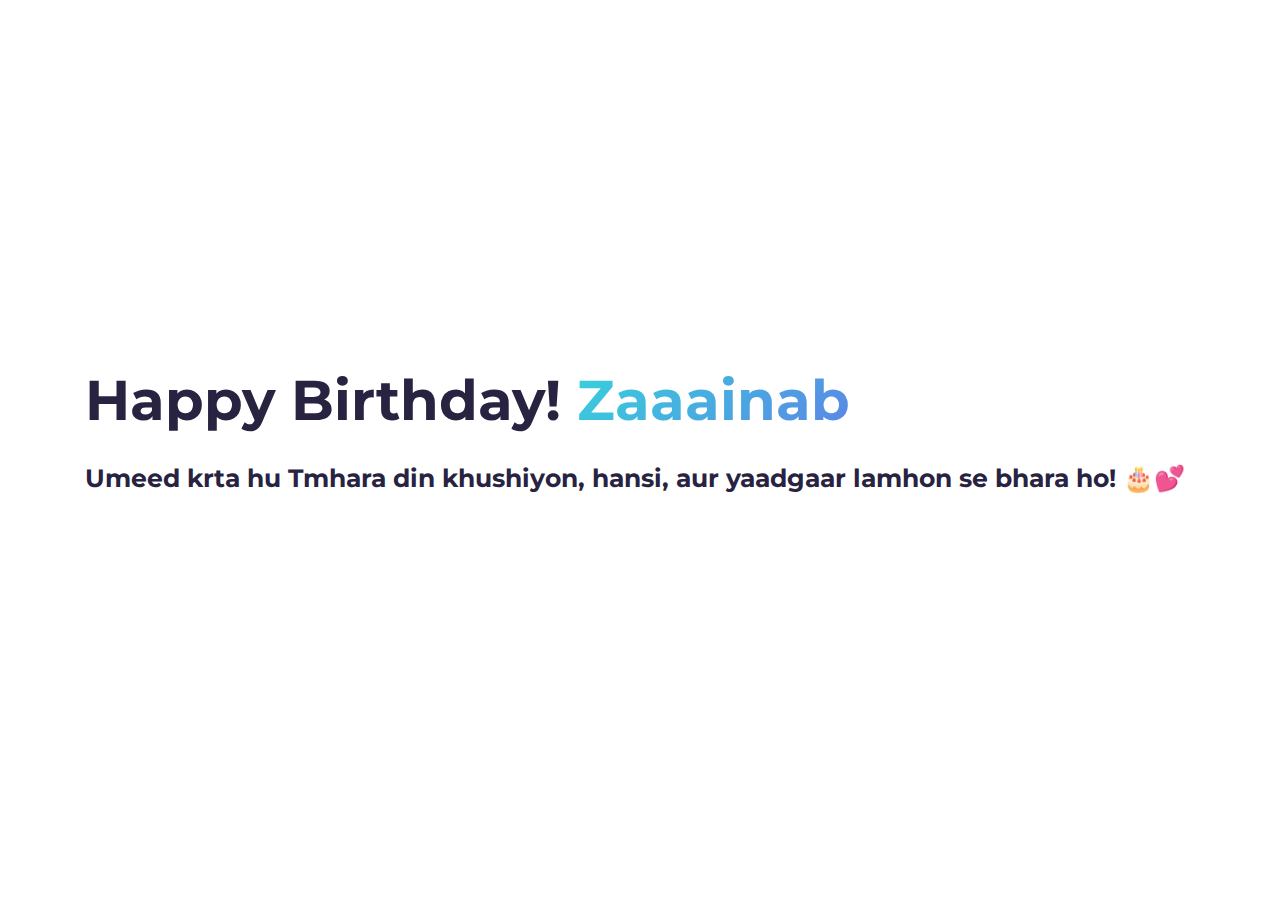
==== index.html @ 3a7f5f39 "Update index.html" ====
<!DOCTYPE html>
<html lang="en">
  <head>
    <meta charset="UTF-8" />
    <meta http-equiv="X-UA-Compatible" content="IE=edge" />
    <meta name="viewport" content="width=device-width, initial-scale=1.0" />
    <link rel="preconnect" href="https://fonts.gstatic.com" />
    <link rel="preconnect" href="https://cdnjs.cloudflare.com" />

    <title>ayaaz ~ | Developer</title>

    <!-- Add some coding keywords below, Ex: (javascript, yourusername, etc) -->
    <meta name="keywords" content="ayazahmed404, ayaaz, skill" />

    <!-- Improve your SEO by adding a small description of you -->
    <meta name="description" content="ayaaz | Developer" />

    <!-- Add your primary-theme color for the value of content -->
    <meta name="theme-color" content="#36d1dc" />

    <!-- link tags -->
    <link rel="preload" as="style" href="./css/main.css" />
    <link rel="stylesheet" href="./css/main.css" />
  </head>
  <body>
    <!-- Hero Section -->
    <div id="hero">
      <section class="container">
        <h1 class="hero-title">
          Happy Birthday! <span class="text-color-main name">Zaaainab</span>
          <br />
          <span style="font-size: 2.5rem;">Umeed krta hu Tmhara din khushiyon, hansi, aur yaadgaar lamhon se bhara ho! 🎂💕</span>
        
        </h1>
      
      </section>
    </div>
    <!-- /END Hero Section -->

    <script>
      document.getElementById("year").textContent = new Date().getFullYear()
    </script>
  </body>
</html>
---- css/main.css ----
@import"https://fonts.googleapis.com/css2?family=Montserrat:wght@400;700&display=swap";*{margin:0;padding:0;box-sizing:border-box;font-family:"Montserrat",sans-serif}html{font-size:62.5%;scroll-behavior:smooth}body{text-align:center;line-height:1.5}h1{font-weight:700}p,a{font-size:1.6rem}a{text-decoration:none}a:hover{transition:all .3s ease-in-out}.section-title{margin-bottom:4.5rem;font-size:4rem;text-transform:uppercase}@media(max-width: 37.5em){.section-title{font-size:2.8rem}}.dark-blue-color{color:#272341}.text-color-main{margin-left:1rem;color:#5b86e5;-webkit-text-fill-color:#5b86e5}@supports((-webkit-background-clip: text) or (background-clip: text)) or (-webkit-background-clip: text){.text-color-main{background-image:linear-gradient(135deg, #36d1dc 0%, #5b86e5 100%);-webkit-background-clip:text;background-clip:text;-webkit-text-fill-color:rgba(0,0,0,0);color:rgba(0,0,0,0)}}@media(max-width: 37.5em){.text-color-main{margin:0;background-image:none;-webkit-text-fill-color:#5b86e5;box-shadow:none}}.cta-btn{display:inline-block;position:relative;padding:.8rem 1.6rem;font-weight:bold;line-height:1;z-index:1;overflow:hidden;border-radius:3px;transition:all cubic-bezier(0.19, 1, 0.22, 1) .6s}.cta-btn:hover{box-shadow:1.5px 1.5px 3px rgba(174,174,192,.4),-1px -1px 3px #fff}@media(max-width: 37.5em){.cta-btn:hover{box-shadow:none}}.cta-btn::after{content:"";display:block;position:absolute;background-image:linear-gradient(135deg, #36d1dc 0%, #5b86e5 100%);width:0px;height:100%;left:0;top:0;z-index:-1;transition:all cubic-bezier(0.19, 1, 0.22, 1) .6s}@media(max-width: 37.5em){.cta-btn::after{width:0;height:0;background-image:none}}.cta-btn--hero{color:#5b86e5;-webkit-text-fill-color:#5b86e5;border:2px solid rgba(0,0,0,0);-o-border-image:linear-gradient(135deg, #36d1dc 0%, #5b86e5 100%);border-image:linear-gradient(135deg, #36d1dc 0%, #5b86e5 100%);border-image-slice:1}@supports((-webkit-background-clip: text) or (background-clip: text)) or (-webkit-background-clip: text){.cta-btn--hero{background-image:linear-gradient(135deg, #36d1dc 0%, #5b86e5 100%);-webkit-background-clip:text;background-clip:text;-webkit-text-fill-color:rgba(0,0,0,0);color:rgba(0,0,0,0)}}@media screen and (-ms-high-contrast: active),screen and (-ms-high-contrast: none){.cta-btn--hero{color:#5b86e5}.cta-btn--hero:hover{color:#fff}}@media(max-width: 37.5em){.cta-btn--hero{background-image:none;border:2px solid #5b86e5;box-shadow:none;-webkit-text-fill-color:#5b86e5}}.cta-btn--hero::after{height:410%;width:150%;transform:translate(-98%, -25%) rotate(45deg)}.cta-btn--hero:hover{-webkit-text-fill-color:#fff;text-decoration:none}@media(max-width: 37.5em){.cta-btn--hero:hover{-webkit-text-fill-color:#5b86e5}}.cta-btn--hero:hover::after{transform:translate(-9%, -25%) rotate(45deg)}.cta-btn--resume{border-radius:0;color:#fff;border:2px solid #fff}.cta-btn--resume::after{background:#fff}.cta-btn--resume:hover{color:#5b86e5;text-decoration:none;box-shadow:none}@media(max-width: 37.5em){.cta-btn--resume:hover{color:#fff}}.cta-btn--resume:hover::after{width:100%}.cta-btn--projects{box-shadow:inset 1px 1px 2px 2px rgba(174,174,192,.15),inset -2px -2px 2px rgba(255,255,255,.7);border:2px solid rgba(0,0,0,0)}@media(max-width: 37.5em){.cta-btn--projects{border:none;box-shadow:1.5px 1.5px 3px rgba(174,174,192,.4),-1px -1px 3px #fff}}.cta-btn--projects::after{height:250%;width:130%}.cta-btn--projects::after{transform:translate(-98%, -30%) rotate(45deg)}.cta-btn--projects:hover{box-shadow:1.5px 1.5px 3px rgba(174,174,192,.4),-1px -1px 3px #fff}.cta-btn--projects:hover::after{transform:translate(-12%, -30%) rotate(45deg)}.footer{background-color:#333;padding:4.8rem 0}.footer__text{font-size:1.3rem;color:#b3b3b3}.footer__text a{font-size:1.3rem;color:#bfbfbf;transition:all .2s ease-in-out;display:inline-block}.footer__text a:hover,.footer__text a:active{color:#36d1dc}.footer hr{margin:1rem auto;border:0;width:50%;border-top:2px solid rgba(255,255,255,.1)}.social-links{display:flex;justify-content:center}.social-links a{font-size:3rem;display:flex;flex-direction:column;justify-content:center;color:#fff;width:5rem;height:5rem;margin:1.6rem 1.6rem;transition:all ease .2s}.social-links a i{transition:all ease-in-out .2s}.social-links a:hover{transform:scale(1.1) translateY(-2px)}.social-links a:hover .fa-twitter{color:#00acee}.social-links a:hover .fa-instagram{color:#c13584}.social-links a:hover .fa-linkedin{color:#4875b4}.social-links a:hover .fa-codepen{color:#212121}.back-to-top i{color:#fff;margin:1rem 0 1.6rem;transition:all 200ms ease}.back-to-top i:hover{transform:translateY(-2px)}section{padding:5rem 0rem}@media(max-width: 37.5em){section{border:none;padding-left:1rem;padding-right:1rem}}section .row{display:grid;gap:2rem;grid-template-columns:1fr 2fr;grid-template-rows:1fr;padding:0 1.5rem}@media(max-width: 56.25em){section .row{grid-template-columns:1fr;grid-template-rows:auto}}@media(max-width: 37.5em){section .row{padding:0}}section .row p+p{margin-top:1rem}section .row span{margin-top:2rem}.container{width:100%;padding:0 1.5rem;margin:0 auto;max-width:1140px}@media(max-width: 75em){.container{max-width:960px;width:100%}}@media(max-width: 56.25em){.container{max-width:720px;width:100%;justify-content:center}}@media(max-width: 48em){.container{max-width:720px;width:100%}}@media(max-width: 37.5em){.container{max-width:540px;width:100%}}#about{background-color:#36d1dc;background-image:linear-gradient(135deg, #36d1dc 0%, #5b86e5 100%);color:#fff;height:100%;-webkit-clip-path:polygon(0 0, 100% 0, 100% 80%, 0 100%);clip-path:polygon(0 0, 100% 0, 100% 80%, 0 100%);padding-bottom:10%}@media(max-width: 75em){#about{height:100%;-webkit-clip-path:none;clip-path:none}}#about .about-wrapper{grid-template-columns:1fr 1fr}@media(max-width: 37.5em){#about .about-wrapper{padding-bottom:5rem;grid-template-columns:1fr}}#about .about-wrapper__image{display:flex;height:100%;align-items:center;justify-content:center}#about .about-wrapper__image img{max-width:350px;width:100%}@media(max-width: 75em){#about .about-wrapper__image{height:100%}}@media(max-width: 48em){#about .about-wrapper__image{padding-bottom:4rem}}#about .about-wrapper__info{display:flex;height:100%;justify-content:center;flex-direction:column;text-align:left}@media(max-width: 48em){#about .about-wrapper__info{align-items:center;text-align:center}}#contact{background-image:linear-gradient(135deg, #36d1dc 0%, #5b86e5 100%);-webkit-clip-path:polygon(0 15vh, 100% 0, 100% 100%, 0 100%);clip-path:polygon(0 15vh, 100% 0, 100% 100%, 0 100%);padding:15rem 0 10rem 0;margin-top:-15rem;margin-bottom:-1px;color:#fff}@media(max-width: 75em){#contact{padding:10rem 0;margin-top:0;-webkit-clip-path:none;clip-path:none}}#contact .contact-wrapper{margin-top:3.2rem;padding:0 2rem;-webkit-backface-visibility:hidden;backface-visibility:hidden}#contact .contact-wrapper__text{margin-bottom:2.5rem}#contact .contact-wrapper__text,#contact .contact-wrapper a{font-size:2.4rem}@media(max-width: 37.5em){#contact .contact-wrapper__text,#contact .contact-wrapper a{font-size:2rem}}#hero{min-height:100vh;height:100vh;display:flex;align-items:center;background:#fff;font-weight:400;color:#272341;padding:0rem 5.6rem;top:0;left:0;bottom:0;right:0;z-index:-1;line-height:1.2;animation:hidden 1000ms linear forwards}@media(max-width: 56.25em){#hero{justify-content:center}}@media(max-width: 37.5em){#hero{padding:0rem 1.6rem}}#hero .hero-title{font-size:5.6rem;font-weight:700;margin-bottom:3.2rem;text-align:left}#hero .hero-title span{margin:0;display:inline-block}@media(max-width: 75em){#hero .hero-title{font-size:4rem}}@media(max-width: 56.25em){#hero .hero-title{font-size:3.6rem;text-align:center}}@media(max-width: 37.5em){#hero .hero-title{font-size:3.5rem;line-height:1.5}}@media(max-width: 20em){#hero .hero-title{font-size:2.8rem}}#hero .hero-cta{display:flex}@media(max-width: 56.25em){#hero .hero-cta{justify-content:center}}#hero .hero-cta a{font-size:2.4rem}@media(max-width: 37.5em){#hero .hero-cta a{font-size:2rem}}.scroll-down-link{position:absolute;left:50%;bottom:20px;transform:translateX(-50%)}.scroll-down{height:50px;width:30px;border:2px solid #000;border-radius:50px;cursor:pointer}.scroll-down::before,.scroll-down::after{height:10px;width:10px;content:"";position:absolute;top:20%;left:50%;border:2px solid #5b86e5;transform:translate(-50%, -100%) rotate(45deg);border-top:none;border-left:none;animation:scroll-down 1s ease-in-out infinite}.scroll-down::after{top:30%;animation-delay:.3s}@keyframes hidden{0%{opacity:0}50%{opacity:0}100%{opacity:1}}@keyframes scroll-down{0%{opacity:0}30%{opacity:1}60%{opacity:1}100%{opacity:0;top:90%}}#projects{background-color:#e5e5e5;color:#272341;margin-top:-15rem;padding-top:15rem}@media(max-width: 75em){#projects{margin-top:0;padding-top:5rem}}@media(max-width: 37.5em){#projects{padding-bottom:1px}}#projects .project-wrapper{margin-bottom:15rem}@media(max-width: 37.5em){#projects .project-wrapper{margin-bottom:0rem}}#projects .project-wrapper .row{margin:0;margin-bottom:8rem}@media(max-width: 37.5em){#projects .project-wrapper .row{margin-bottom:4rem}}#projects .project-wrapper__text{width:100%;text-align:left}@media(max-width: 75em){#projects .project-wrapper__text{margin-bottom:4.8rem}}@media(max-width: 37.5em){#projects .project-wrapper__text{margin-bottom:2.5rem}}#projects .project-wrapper__text-title{font-weight:bold;margin-bottom:1.8rem;font-size:2.5rem}@media(max-width: 37.5em){#projects .project-wrapper__text-title{font-size:2rem}}#projects .project-wrapper__text-info{margin-bottom:1.5rem}#projects .project-wrapper__text-btns{width:100%;display:flex;align-items:center;flex-wrap:wrap}#projects .project-wrapper__image{width:90%;margin:0 auto}@media(max-width: 75em){#projects .project-wrapper__image{width:100%;margin:0}}#projects .project-wrapper__image .thumbnail{border:none;box-shadow:8px 8px 9px 7px rgba(174,174,192,.4),-5px -5px 15px 7px #fff}#projects .project-wrapper__image .thumbnail .img-fluid{width:100%;height:auto;vertical-align:middle;border-radius:2px}@media(max-width: 37.5em){#projects .project-wrapper__image .thumbnail{box-shadow:none;border:1px solid #d2d2d2;margin-bottom:3.2rem;transform:none}}
---- css/main.css ----
@import"https://fonts.googleapis.com/css2?family=Montserrat:wght@400;700&display=swap";*{margin:0;padding:0;box-sizing:border-box;font-family:"Montserrat",sans-serif}html{font-size:62.5%;scroll-behavior:smooth}body{text-align:center;line-height:1.5}h1{font-weight:700}p,a{font-size:1.6rem}a{text-decoration:none}a:hover{transition:all .3s ease-in-out}.section-title{margin-bottom:4.5rem;font-size:4rem;text-transform:uppercase}@media(max-width: 37.5em){.section-title{font-size:2.8rem}}.dark-blue-color{color:#272341}.text-color-main{margin-left:1rem;color:#5b86e5;-webkit-text-fill-color:#5b86e5}@supports((-webkit-background-clip: text) or (background-clip: text)) or (-webkit-background-clip: text){.text-color-main{background-image:linear-gradient(135deg, #36d1dc 0%, #5b86e5 100%);-webkit-background-clip:text;background-clip:text;-webkit-text-fill-color:rgba(0,0,0,0);color:rgba(0,0,0,0)}}@media(max-width: 37.5em){.text-color-main{margin:0;background-image:none;-webkit-text-fill-color:#5b86e5;box-shadow:none}}.cta-btn{display:inline-block;position:relative;padding:.8rem 1.6rem;font-weight:bold;line-height:1;z-index:1;overflow:hidden;border-radius:3px;transition:all cubic-bezier(0.19, 1, 0.22, 1) .6s}.cta-btn:hover{box-shadow:1.5px 1.5px 3px rgba(174,174,192,.4),-1px -1px 3px #fff}@media(max-width: 37.5em){.cta-btn:hover{box-shadow:none}}.cta-btn::after{content:"";display:block;position:absolute;background-image:linear-gradient(135deg, #36d1dc 0%, #5b86e5 100%);width:0px;height:100%;left:0;top:0;z-index:-1;transition:all cubic-bezier(0.19, 1, 0.22, 1) .6s}@media(max-width: 37.5em){.cta-btn::after{width:0;height:0;background-image:none}}.cta-btn--hero{color:#5b86e5;-webkit-text-fill-color:#5b86e5;border:2px solid rgba(0,0,0,0);-o-border-image:linear-gradient(135deg, #36d1dc 0%, #5b86e5 100%);border-image:linear-gradient(135deg, #36d1dc 0%, #5b86e5 100%);border-image-slice:1}@supports((-webkit-background-clip: text) or (background-clip: text)) or (-webkit-background-clip: text){.cta-btn--hero{background-image:linear-gradient(135deg, #36d1dc 0%, #5b86e5 100%);-webkit-background-clip:text;background-clip:text;-webkit-text-fill-color:rgba(0,0,0,0);color:rgba(0,0,0,0)}}@media screen and (-ms-high-contrast: active),screen and (-ms-high-contrast: none){.cta-btn--hero{color:#5b86e5}.cta-btn--hero:hover{color:#fff}}@media(max-width: 37.5em){.cta-btn--hero{background-image:none;border:2px solid #5b86e5;box-shadow:none;-webkit-text-fill-color:#5b86e5}}.cta-btn--hero::after{height:410%;width:150%;transform:translate(-98%, -25%) rotate(45deg)}.cta-btn--hero:hover{-webkit-text-fill-color:#fff;text-decoration:none}@media(max-width: 37.5em){.cta-btn--hero:hover{-webkit-text-fill-color:#5b86e5}}.cta-btn--hero:hover::after{transform:translate(-9%, -25%) rotate(45deg)}.cta-btn--resume{border-radius:0;color:#fff;border:2px solid #fff}.cta-btn--resume::after{background:#fff}.cta-btn--resume:hover{color:#5b86e5;text-decoration:none;box-shadow:none}@media(max-width: 37.5em){.cta-btn--resume:hover{color:#fff}}.cta-btn--resume:hover::after{width:100%}.cta-btn--projects{box-shadow:inset 1px 1px 2px 2px rgba(174,174,192,.15),inset -2px -2px 2px rgba(255,255,255,.7);border:2px solid rgba(0,0,0,0)}@media(max-width: 37.5em){.cta-btn--projects{border:none;box-shadow:1.5px 1.5px 3px rgba(174,174,192,.4),-1px -1px 3px #fff}}.cta-btn--projects::after{height:250%;width:130%}.cta-btn--projects::after{transform:translate(-98%, -30%) rotate(45deg)}.cta-btn--projects:hover{box-shadow:1.5px 1.5px 3px rgba(174,174,192,.4),-1px -1px 3px #fff}.cta-btn--projects:hover::after{transform:translate(-12%, -30%) rotate(45deg)}.footer{background-color:#333;padding:4.8rem 0}.footer__text{font-size:1.3rem;color:#b3b3b3}.footer__text a{font-size:1.3rem;color:#bfbfbf;transition:all .2s ease-in-out;display:inline-block}.footer__text a:hover,.footer__text a:active{color:#36d1dc}.footer hr{margin:1rem auto;border:0;width:50%;border-top:2px solid rgba(255,255,255,.1)}.social-links{display:flex;justify-content:center}.social-links a{font-size:3rem;display:flex;flex-direction:column;justify-content:center;color:#fff;width:5rem;height:5rem;margin:1.6rem 1.6rem;transition:all ease .2s}.social-links a i{transition:all ease-in-out .2s}.social-links a:hover{transform:scale(1.1) translateY(-2px)}.social-links a:hover .fa-twitter{color:#00acee}.social-links a:hover .fa-instagram{color:#c13584}.social-links a:hover .fa-linkedin{color:#4875b4}.social-links a:hover .fa-codepen{color:#212121}.back-to-top i{color:#fff;margin:1rem 0 1.6rem;transition:all 200ms ease}.back-to-top i:hover{transform:translateY(-2px)}section{padding:5rem 0rem}@media(max-width: 37.5em){section{border:none;padding-left:1rem;padding-right:1rem}}section .row{display:grid;gap:2rem;grid-template-columns:1fr 2fr;grid-template-rows:1fr;padding:0 1.5rem}@media(max-width: 56.25em){section .row{grid-template-columns:1fr;grid-template-rows:auto}}@media(max-width: 37.5em){section .row{padding:0}}section .row p+p{margin-top:1rem}section .row span{margin-top:2rem}.container{width:100%;padding:0 1.5rem;margin:0 auto;max-width:1140px}@media(max-width: 75em){.container{max-width:960px;width:100%}}@media(max-width: 56.25em){.container{max-width:720px;width:100%;justify-content:center}}@media(max-width: 48em){.container{max-width:720px;width:100%}}@media(max-width: 37.5em){.container{max-width:540px;width:100%}}#about{background-color:#36d1dc;background-image:linear-gradient(135deg, #36d1dc 0%, #5b86e5 100%);color:#fff;height:100%;-webkit-clip-path:polygon(0 0, 100% 0, 100% 80%, 0 100%);clip-path:polygon(0 0, 100% 0, 100% 80%, 0 100%);padding-bottom:10%}@media(max-width: 75em){#about{height:100%;-webkit-clip-path:none;clip-path:none}}#about .about-wrapper{grid-template-columns:1fr 1fr}@media(max-width: 37.5em){#about .about-wrapper{padding-bottom:5rem;grid-template-columns:1fr}}#about .about-wrapper__image{display:flex;height:100%;align-items:center;justify-content:center}#about .about-wrapper__image img{max-width:350px;width:100%}@media(max-width: 75em){#about .about-wrapper__image{height:100%}}@media(max-width: 48em){#about .about-wrapper__image{padding-bottom:4rem}}#about .about-wrapper__info{display:flex;height:100%;justify-content:center;flex-direction:column;text-align:left}@media(max-width: 48em){#about .about-wrapper__info{align-items:center;text-align:center}}#contact{background-image:linear-gradient(135deg, #36d1dc 0%, #5b86e5 100%);-webkit-clip-path:polygon(0 15vh, 100% 0, 100% 100%, 0 100%);clip-path:polygon(0 15vh, 100% 0, 100% 100%, 0 100%);padding:15rem 0 10rem 0;margin-top:-15rem;margin-bottom:-1px;color:#fff}@media(max-width: 75em){#contact{padding:10rem 0;margin-top:0;-webkit-clip-path:none;clip-path:none}}#contact .contact-wrapper{margin-top:3.2rem;padding:0 2rem;-webkit-backface-visibility:hidden;backface-visibility:hidden}#contact .contact-wrapper__text{margin-bottom:2.5rem}#contact .contact-wrapper__text,#contact .contact-wrapper a{font-size:2.4rem}@media(max-width: 37.5em){#contact .contact-wrapper__text,#contact .contact-wrapper a{font-size:2rem}}#hero{min-height:100vh;height:100vh;display:flex;align-items:center;background:#fff;font-weight:400;color:#272341;padding:0rem 5.6rem;top:0;left:0;bottom:0;right:0;z-index:-1;line-height:1.2;animation:hidden 1000ms linear forwards}@media(max-width: 56.25em){#hero{justify-content:center}}@media(max-width: 37.5em){#hero{padding:0rem 1.6rem}}#hero .hero-title{font-size:5.6rem;font-weight:700;margin-bottom:3.2rem;text-align:left}#hero .hero-title span{margin:0;display:inline-block}@media(max-width: 75em){#hero .hero-title{font-size:4rem}}@media(max-width: 56.25em){#hero .hero-title{font-size:3.6rem;text-align:center}}@media(max-width: 37.5em){#hero .hero-title{font-size:3.5rem;line-height:1.5}}@media(max-width: 20em){#hero .hero-title{font-size:2.8rem}}#hero .hero-cta{display:flex}@media(max-width: 56.25em){#hero .hero-cta{justify-content:center}}#hero .hero-cta a{font-size:2.4rem}@media(max-width: 37.5em){#hero .hero-cta a{font-size:2rem}}.scroll-down-link{position:absolute;left:50%;bottom:20px;transform:translateX(-50%)}.scroll-down{height:50px;width:30px;border:2px solid #000;border-radius:50px;cursor:pointer}.scroll-down::before,.scroll-down::after{height:10px;width:10px;content:"";position:absolute;top:20%;left:50%;border:2px solid #5b86e5;transform:translate(-50%, -100%) rotate(45deg);border-top:none;border-left:none;animation:scroll-down 1s ease-in-out infinite}.scroll-down::after{top:30%;animation-delay:.3s}@keyframes hidden{0%{opacity:0}50%{opacity:0}100%{opacity:1}}@keyframes scroll-down{0%{opacity:0}30%{opacity:1}60%{opacity:1}100%{opacity:0;top:90%}}#projects{background-color:#e5e5e5;color:#272341;margin-top:-15rem;padding-top:15rem}@media(max-width: 75em){#projects{margin-top:0;padding-top:5rem}}@media(max-width: 37.5em){#projects{padding-bottom:1px}}#projects .project-wrapper{margin-bottom:15rem}@media(max-width: 37.5em){#projects .project-wrapper{margin-bottom:0rem}}#projects .project-wrapper .row{margin:0;margin-bottom:8rem}@media(max-width: 37.5em){#projects .project-wrapper .row{margin-bottom:4rem}}#projects .project-wrapper__text{width:100%;text-align:left}@media(max-width: 75em){#projects .project-wrapper__text{margin-bottom:4.8rem}}@media(max-width: 37.5em){#projects .project-wrapper__text{margin-bottom:2.5rem}}#projects .project-wrapper__text-title{font-weight:bold;margin-bottom:1.8rem;font-size:2.5rem}@media(max-width: 37.5em){#projects .project-wrapper__text-title{font-size:2rem}}#projects .project-wrapper__text-info{margin-bottom:1.5rem}#projects .project-wrapper__text-btns{width:100%;display:flex;align-items:center;flex-wrap:wrap}#projects .project-wrapper__image{width:90%;margin:0 auto}@media(max-width: 75em){#projects .project-wrapper__image{width:100%;margin:0}}#projects .project-wrapper__image .thumbnail{border:none;box-shadow:8px 8px 9px 7px rgba(174,174,192,.4),-5px -5px 15px 7px #fff}#projects .project-wrapper__image .thumbnail .img-fluid{width:100%;height:auto;vertical-align:middle;border-radius:2px}@media(max-width: 37.5em){#projects .project-wrapper__image .thumbnail{box-shadow:none;border:1px solid #d2d2d2;margin-bottom:3.2rem;transform:none}}
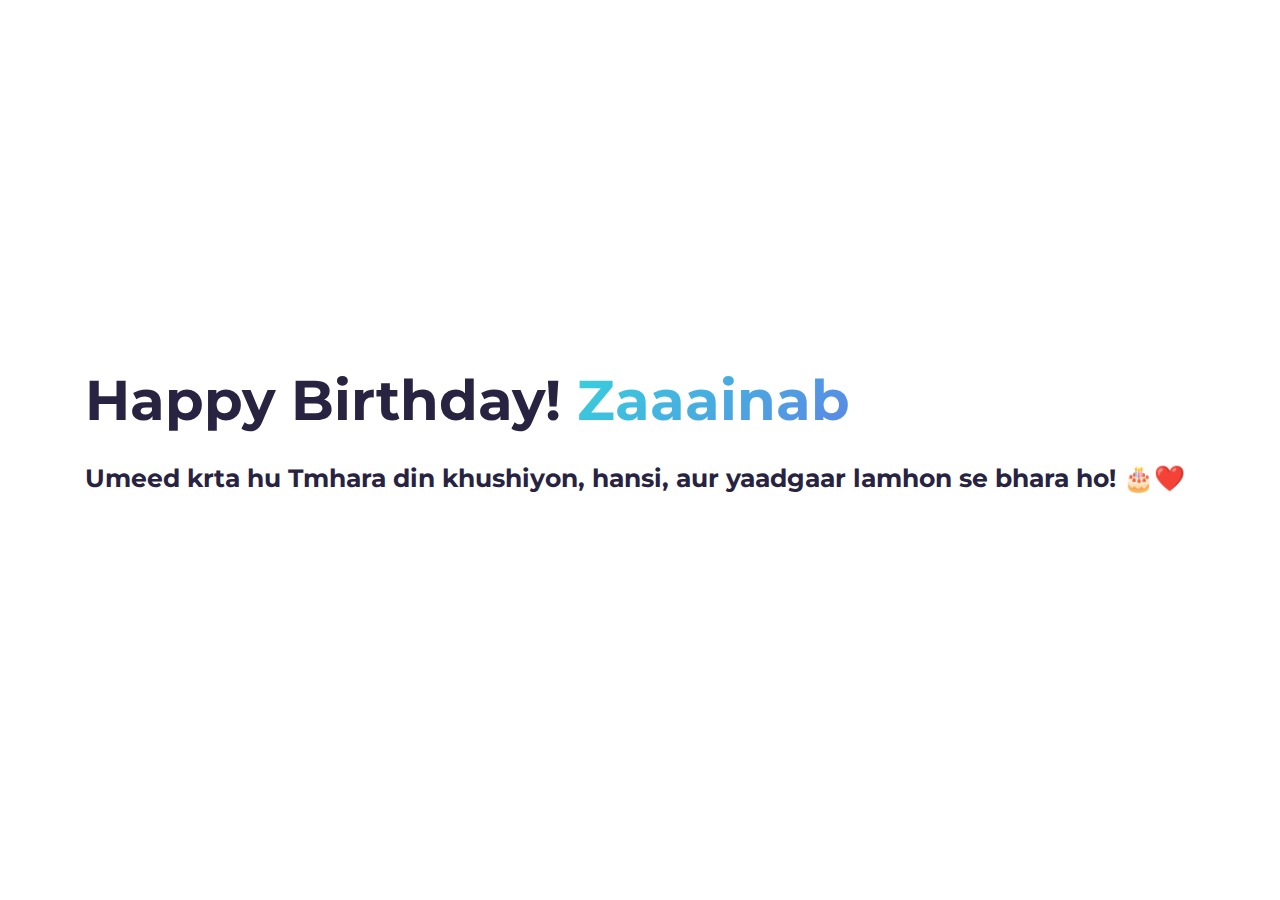
==== commit bdf0ee16: "Update index.html" ====
--- a/index.html
+++ b/index.html
@@ -29,7 +29,7 @@
         <h1 class="hero-title">
           Happy Birthday! <span class="text-color-main name">Zaaainab</span>
           <br />
-          <span style="font-size: 2.5rem;">Umeed krta hu Tmhara din khushiyon, hansi, aur yaadgaar lamhon se bhara ho! 🎂💕</span>
+          <span style="font-size: 2.5rem;">Umeed krta hu Tmhara din khushiyon, hansi, aur yaadgaar lamhon se bhara ho! &#127874;&#10084;&#65039;</span>
         
         </h1>
       
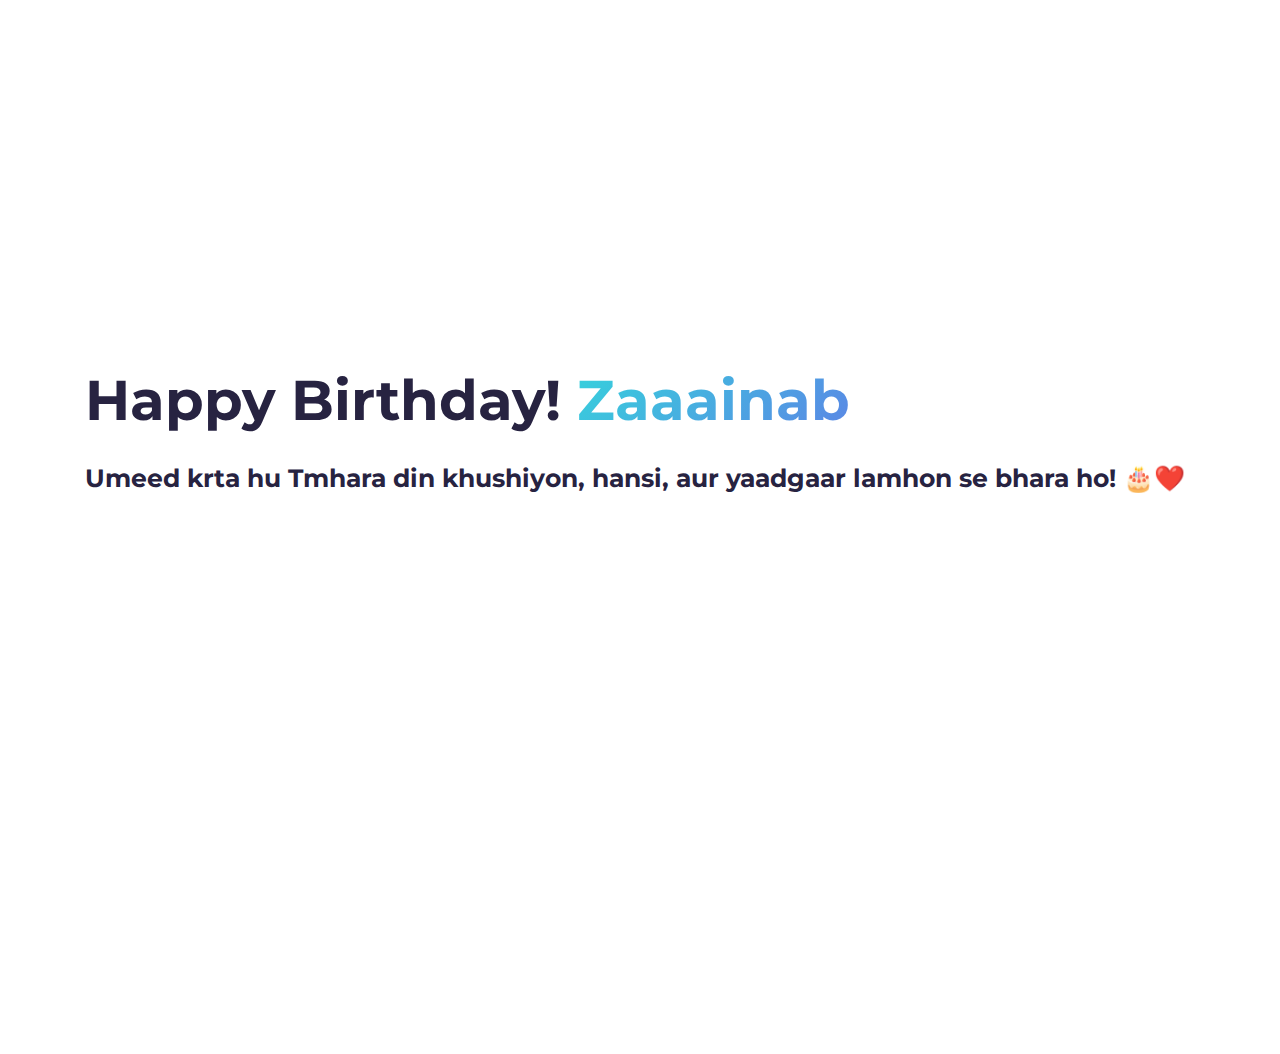
==== commit 890763cb: "Update index.html" ====
--- a/index.html
+++ b/index.html
@@ -36,7 +36,9 @@
       </section>
     </div>
     <!-- /END Hero Section -->
+  <canvas id="birthday"></canvas>
 
+  <script src="js/main.js"></script>
     <script>
       document.getElementById("year").textContent = new Date().getFullYear()
     </script>
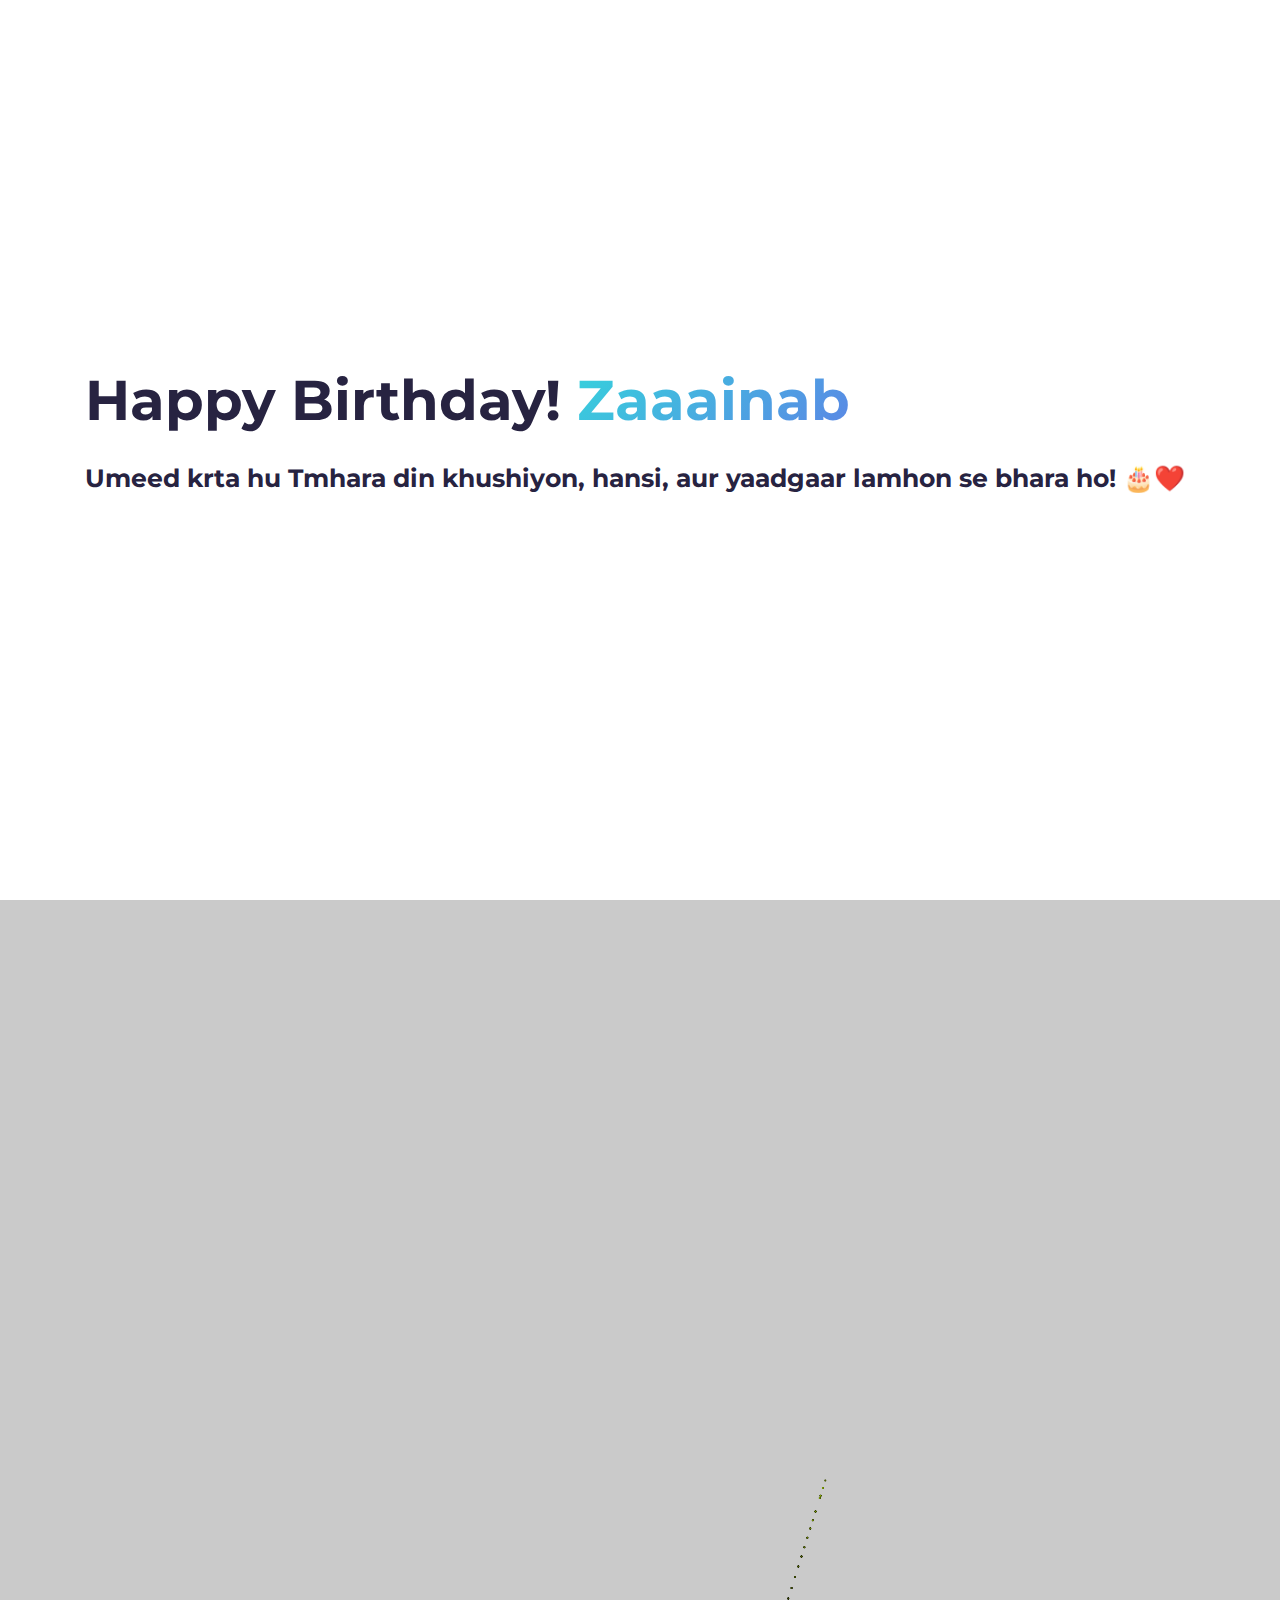
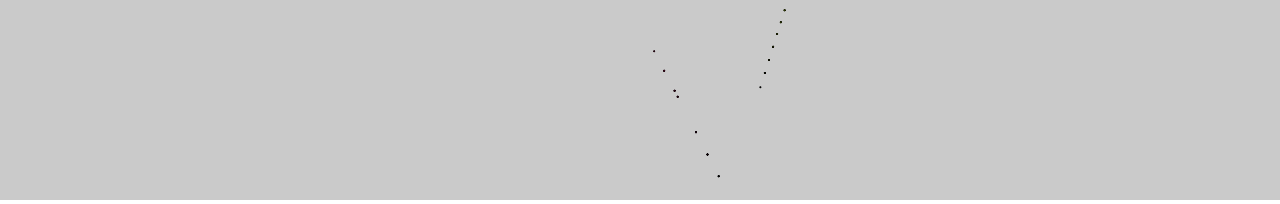
==== commit ae5499e7: "Update index.html" ====
--- a/index.html
+++ b/index.html
@@ -38,7 +38,7 @@
     <!-- /END Hero Section -->
   <canvas id="birthday"></canvas>
 
-  <script src="js/main.js"></script>
+  <script src="./js/main.js"></script>
     <script>
       document.getElementById("year").textContent = new Date().getFullYear()
     </script>
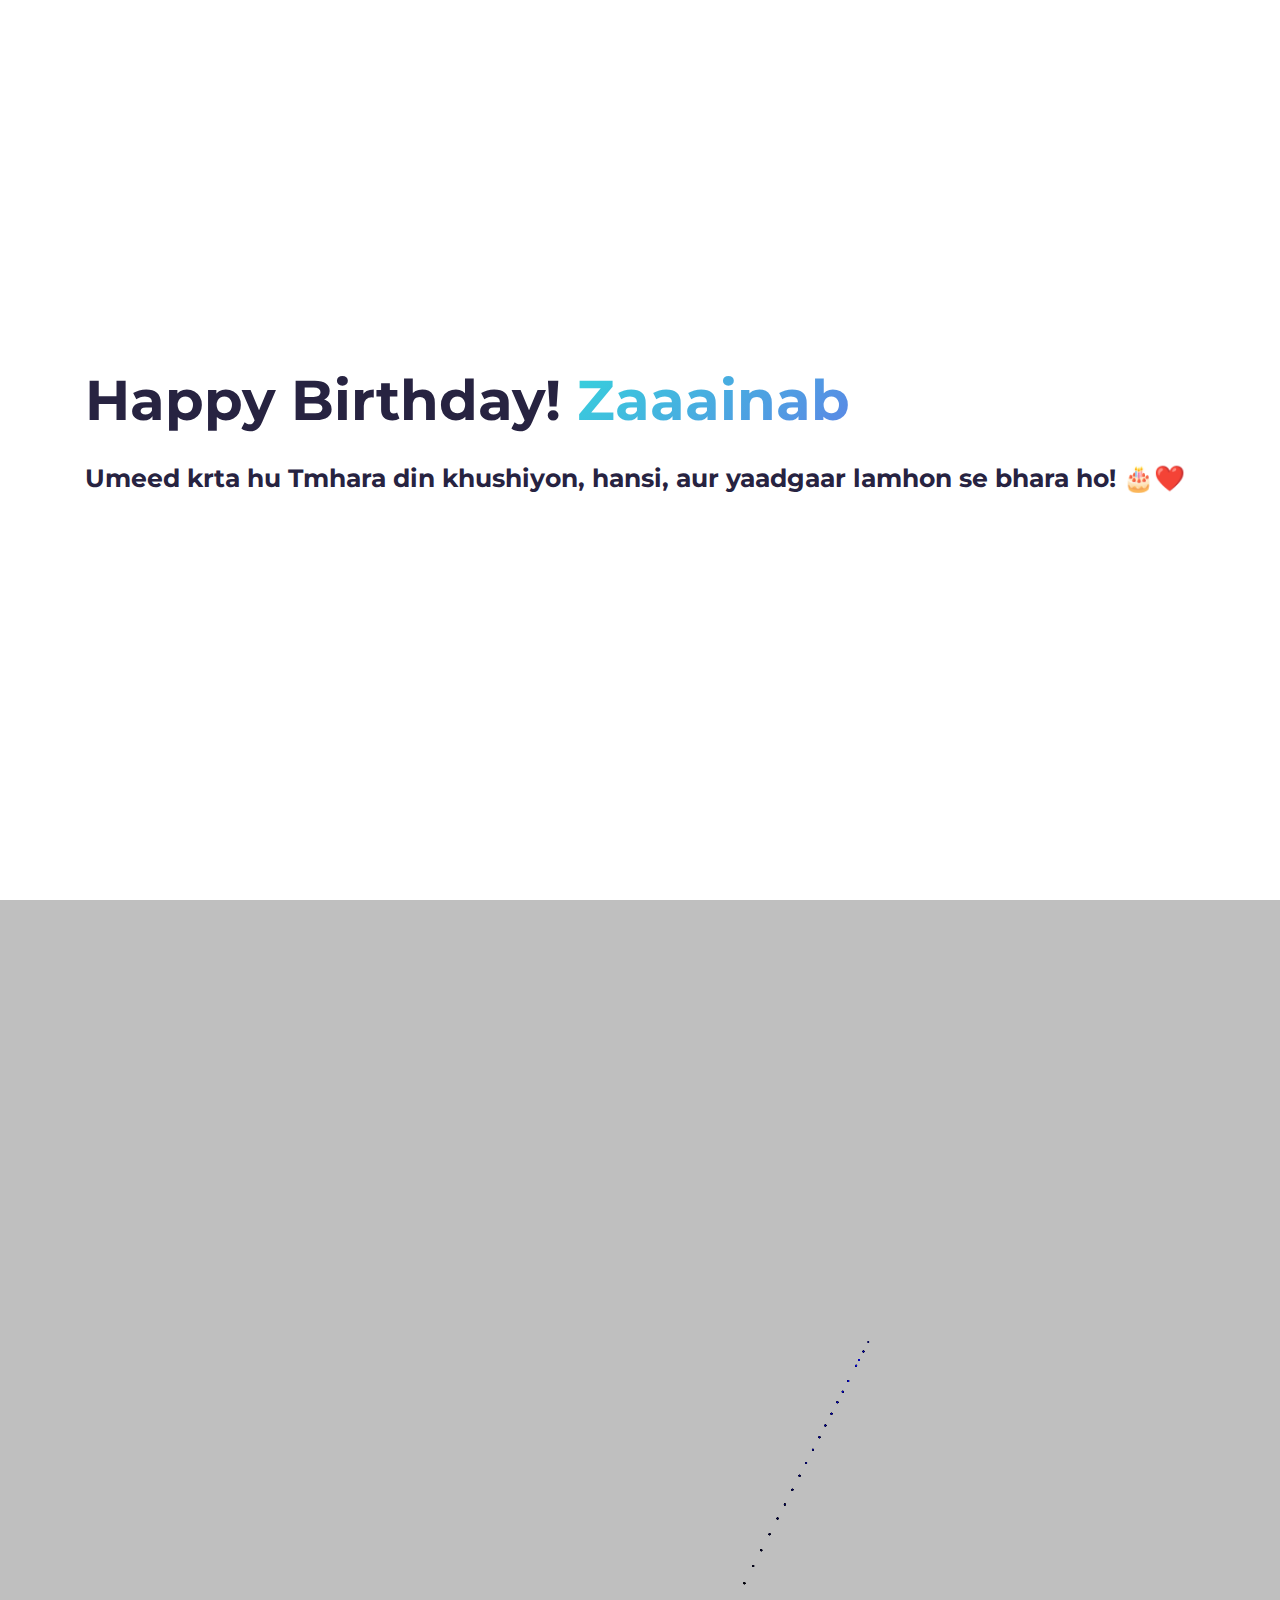
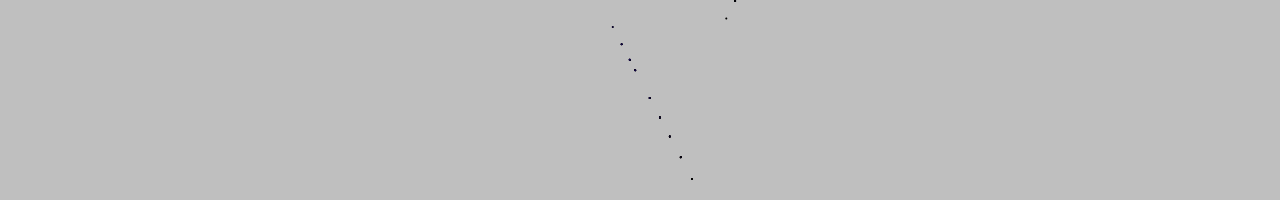
==== commit 09055216: "Update index.html" ====
--- a/index.html
+++ b/index.html
@@ -13,7 +13,7 @@
     <meta name="keywords" content="ayazahmed404, ayaaz, skill" />
 
     <!-- Improve your SEO by adding a small description of you -->
-    <meta name="description" content="ayaaz | Developer" />
+    <meta name="description" content="Happy Birthday Girrll" />
 
     <!-- Add your primary-theme color for the value of content -->
     <meta name="theme-color" content="#36d1dc" />
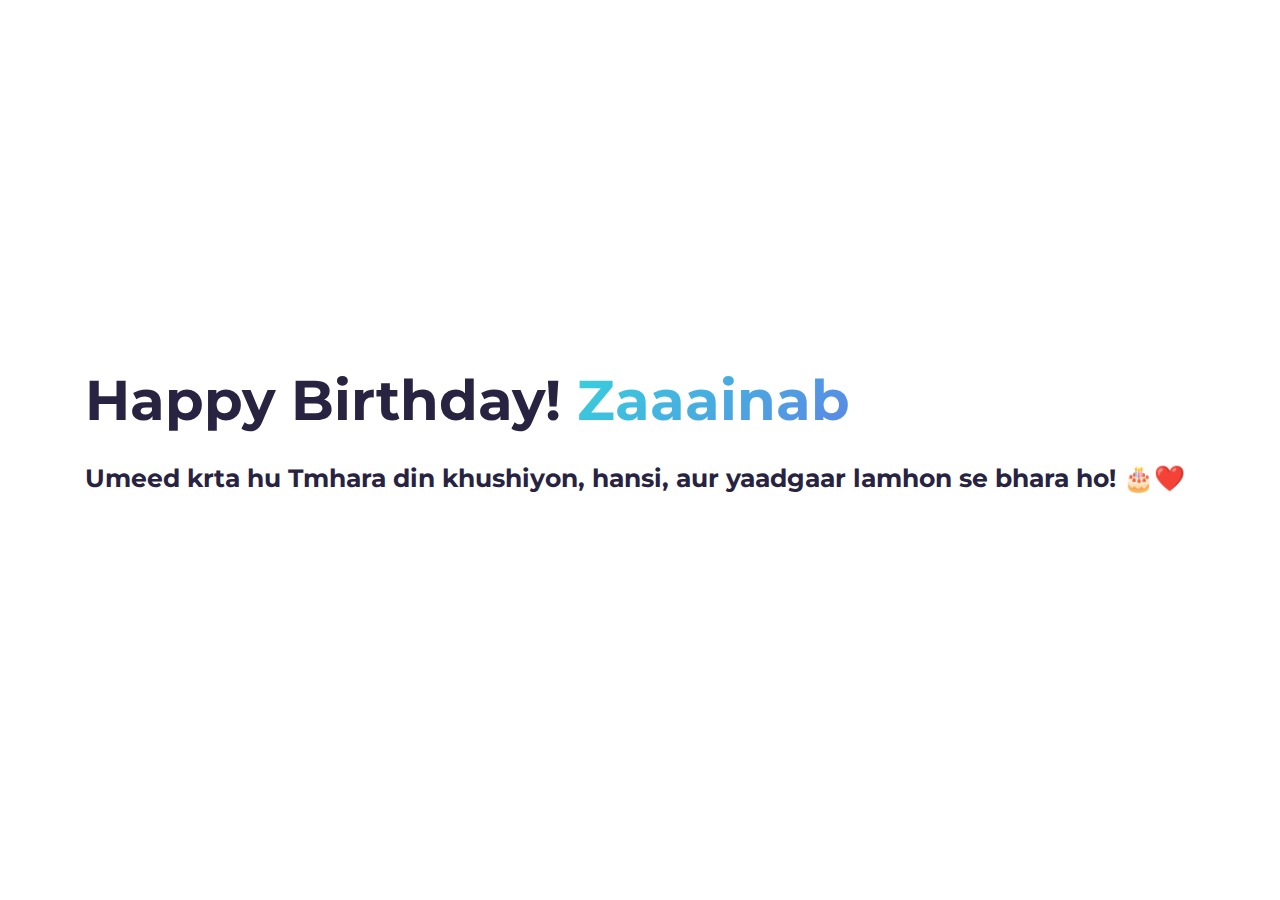
==== commit 4ad5175a: "Update index.html" ====
--- a/index.html
+++ b/index.html
@@ -36,9 +36,7 @@
       </section>
     </div>
     <!-- /END Hero Section -->
-  <canvas id="birthday"></canvas>
-
-  <script src="./js/main.js"></script>
+  
     <script>
       document.getElementById("year").textContent = new Date().getFullYear()
     </script>
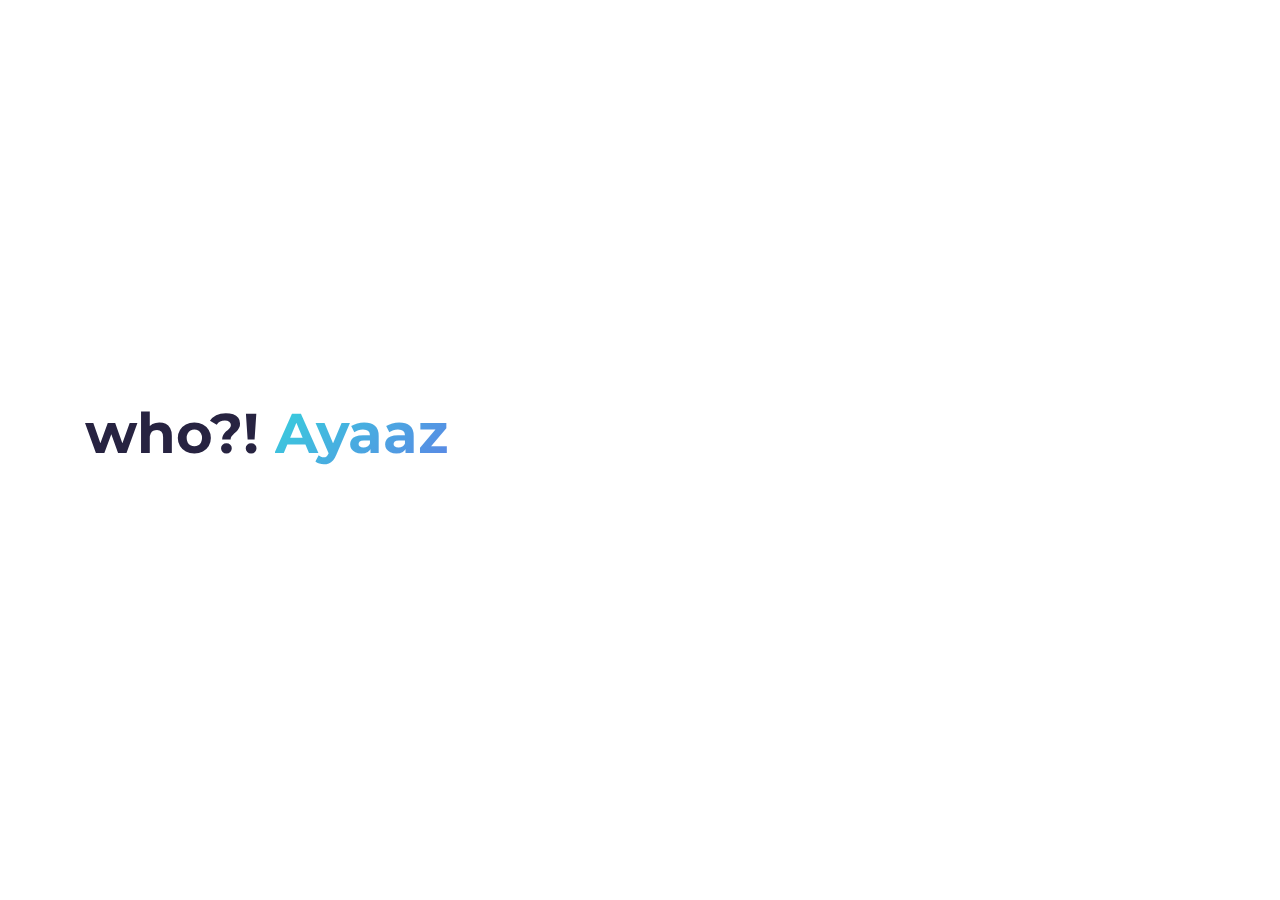
==== commit ab2c5646: "Update index.html" ====
--- a/index.html
+++ b/index.html
@@ -7,13 +7,13 @@
     <link rel="preconnect" href="https://fonts.gstatic.com" />
     <link rel="preconnect" href="https://cdnjs.cloudflare.com" />
 
-    <title>ayaaz ~ | Developer</title>
+    <title>who?</title>
 
     <!-- Add some coding keywords below, Ex: (javascript, yourusername, etc) -->
     <meta name="keywords" content="ayazahmed404, ayaaz, skill" />
 
     <!-- Improve your SEO by adding a small description of you -->
-    <meta name="description" content="Happy Birthday Girrll" />
+    <meta name="description" content="who?" />
 
     <!-- Add your primary-theme color for the value of content -->
     <meta name="theme-color" content="#36d1dc" />
@@ -27,10 +27,9 @@
     <div id="hero">
       <section class="container">
         <h1 class="hero-title">
-          Happy Birthday! <span class="text-color-main name">Zaaainab</span>
+         who?! <span class="text-color-main name">Ayaaz</span>
           <br />
-          <span style="font-size: 2.5rem;">Umeed krta hu Tmhara din khushiyon, hansi, aur yaadgaar lamhon se bhara ho! &#127874;&#10084;&#65039;</span>
-        
+         
         </h1>
       
       </section>
